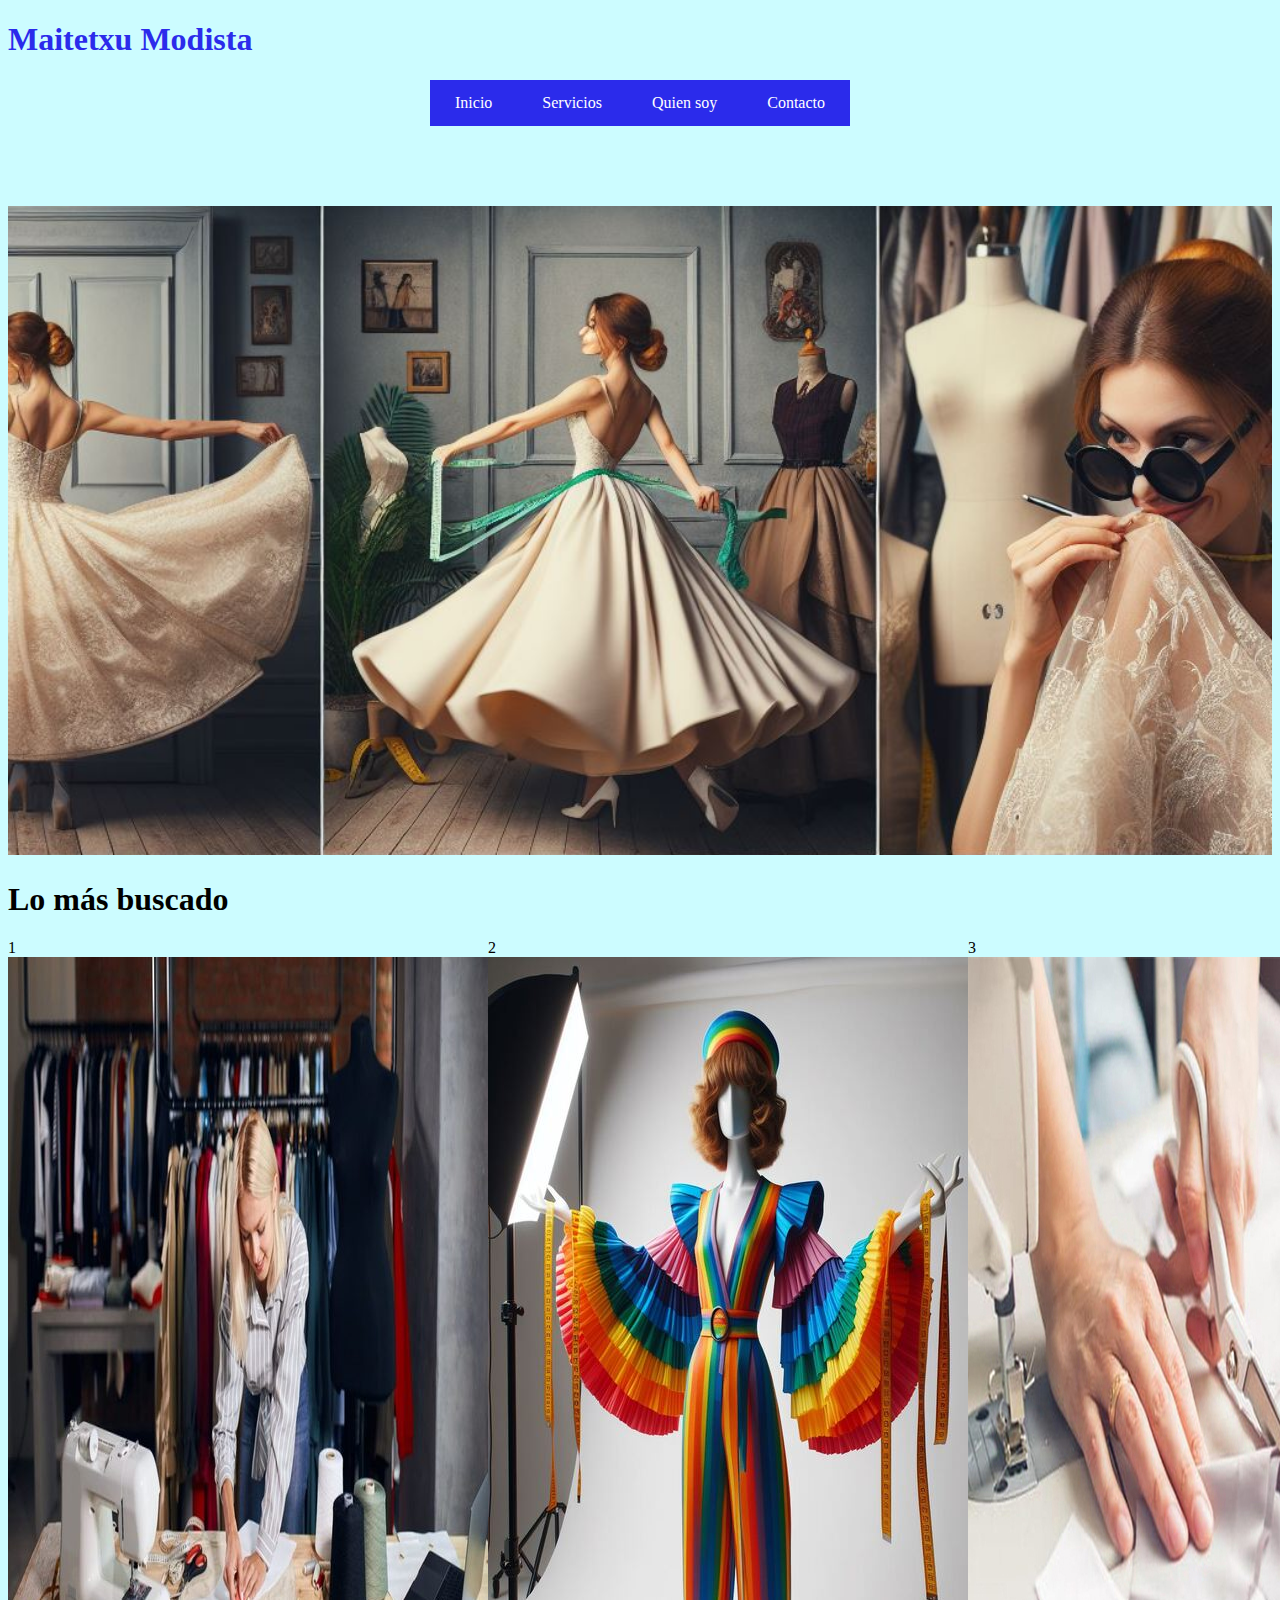
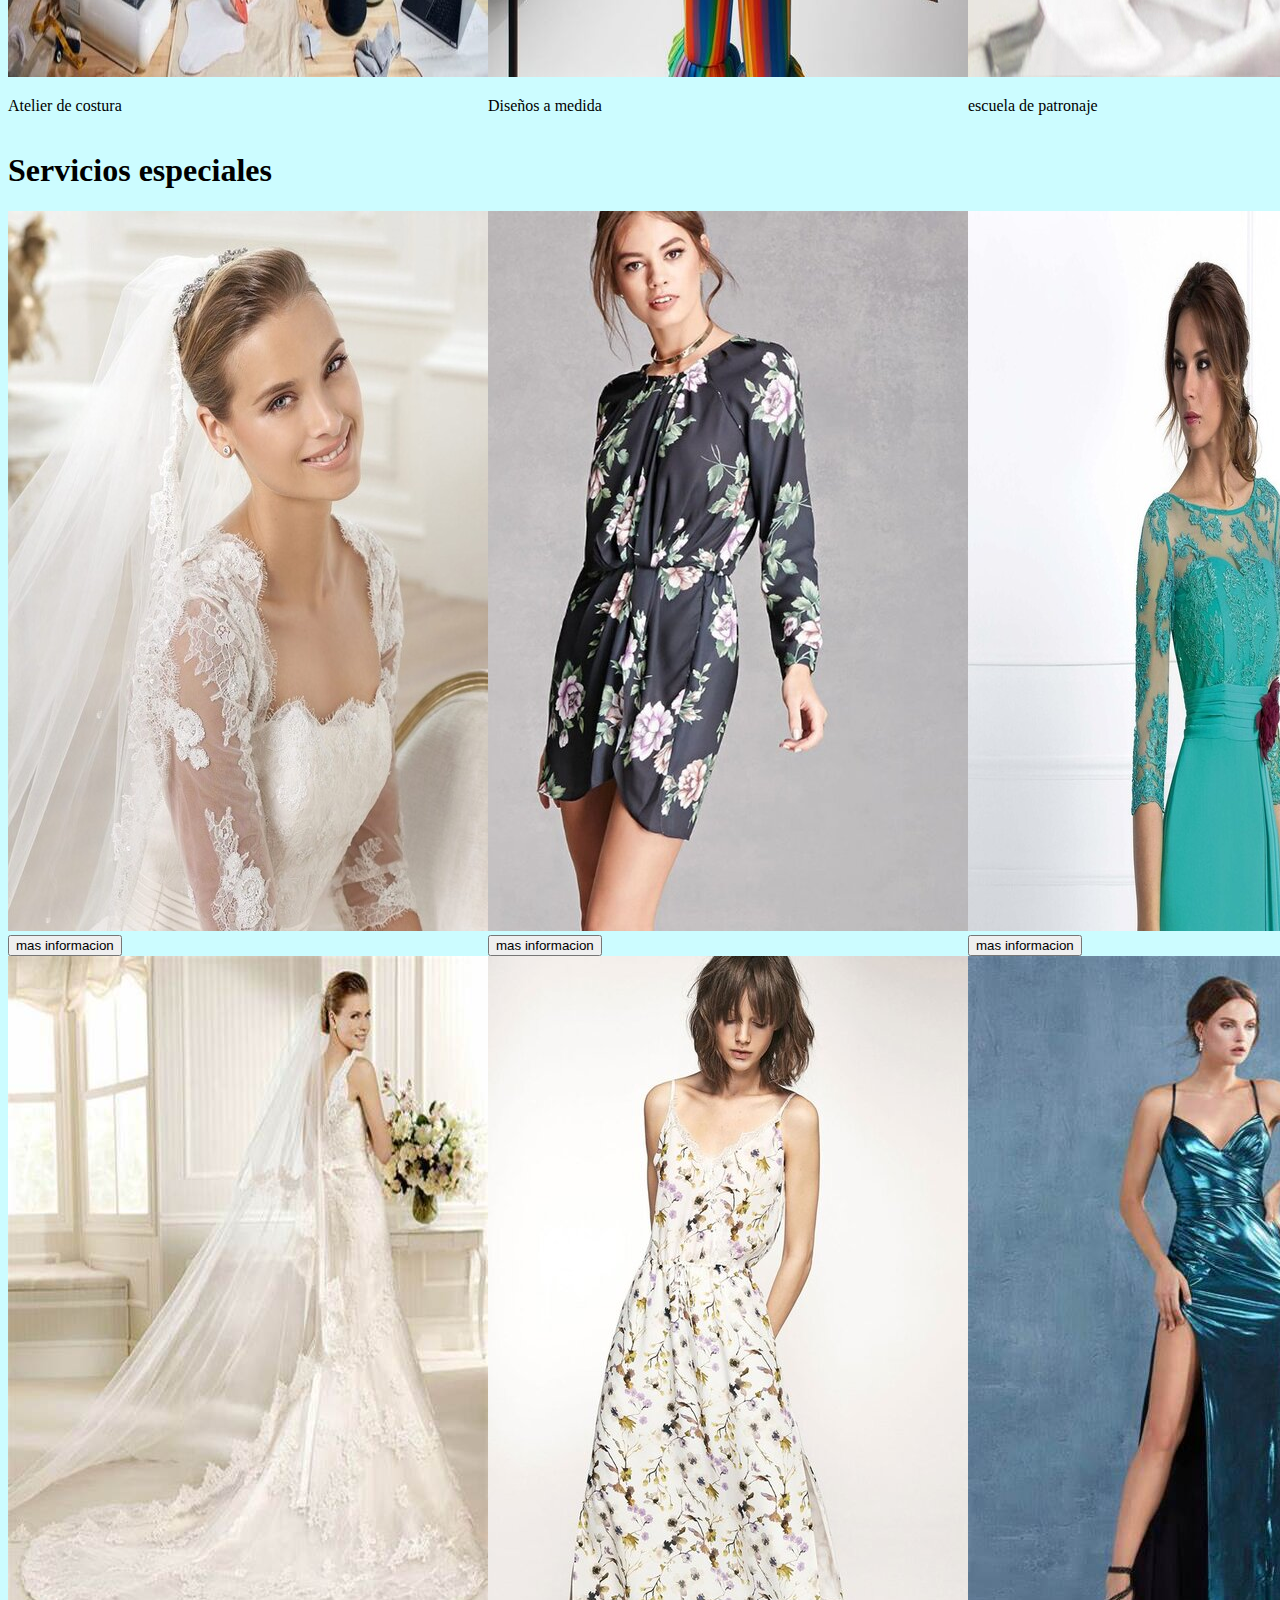
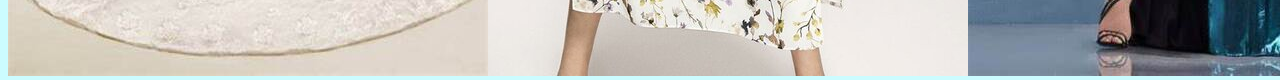
==== index.html @ 7f6f18ce "actualizacion" ====
<!DOCTYPE html>
<html lang="en">
<head>
    <meta charset="UTF-8">
    <meta name="viewport" content="width=device-width, initial-scale=1.0">
    <title>Document</title>
    <link rel="stylesheet" href="estilo.css"> 
   

    <script>
        function fnovias() {
          document.getElementById("novias").innerHTML = "<h1> Vestidos de novia hechos a medida </h1>";
        }
        </script>

<script>
    function fprimavera() {
      document.getElementById("primavera").innerHTML = "<h1> Nueva colección </h1>";
    }
    </script>

<script>
    function fcotel() {
      document.getElementById("coctel").innerHTML = "<h1> Vestidos de noche y eventos personalizados </h1>";
    }
    </script>
</head>
<body>

 <style>
    body{
        background: rgb(0, 238, 255,0.2)


    }
 </style>
    
    
    <!-- sesion 1 -->
    <section "sesion1">
   <h1 class="Titulo">Maitetxu Modista </h1> 
   </section>
   
   <section>
    <nav class="navegar">
    <a href="index.html"> Inicio</a>
    <a href="servicios.html"> Servicios</a>
    <a href="quiensoy.html"> Quien soy</a> 
    <a href="contacto.html"> Contacto</a>

</nav>
   </section>
   <!-- Sesion 2 -->

   <section class="portada"> 
    
<img src="Imagenes/Banner.png" alt="" ; width="100%";

    </section>



<!-- sesion 3 -->
<h1>Lo más buscado</h1>
<section class="sesion3">
    <article>1
<img src="Imagenes/Atelier.jpg" alt="720px"; width="480px"
>
<p>Atelier de costura</p>

    </article>
    <article>2
<img src="Imagenes/ModeloColores.jpg" alt="720px"; width="480px">
<p>Diseños a medida</p>

    </article>
    <article>3
<img src="Imagenes/PAtronaje.jpg" alt="720px"; width="480px">
<p>escuela de patronaje</p>
    </article>


</section>


<!-- sesion 4 -->
<h1>Servicios especiales</h1>
<section class="sesion4">

<article id="novias">    
<img src="Imagenes/Novia1.jpg" alt="720px"; width="480px">

<button type="button" onclick="fnovias()">mas informacion </button>

</article>

<article id="primavera">   
    <img src="Imagenes/Primavera1.jpg" alt="720px"; width="480px">
    
    <button type="button" onclick="fprimavera()">mas informacion </button>
    </article>


    <article id="coctel">
        <img src="Imagenes/vestidoturque.jpg" alt="720px"; width="480px">
        
        <button type="button" onclick="fcotel()">mas informacion </button>
        </article>

<article> 
<img src="Imagenes/Novia2.jpg" alt="720px"; width="480px">
</article>




<article> 
<img src="Imagenes/Primavera2.jpg" alt="720px"; width="480px">
</article>



<article>
<img src="Imagenes/vestidoturque2.jpg" alt="720px"; width="480px">
</article>

</section>

</body>
</html>
---- estilo.css ----
.Titulo{
    color: #2b2beb;
}
.sesion1{
    display: grid;
    grid-template-columns: auto ; 
}


.portada{
    width: 100%;
    height: 500px;
    position: relative;
    top: 80px;
    background-image: url("../../htdocs/ProyectoSENA/Imagenes/Banner.png");
    background-position: center;
    background-size: cover;
    background-repeat: no-repeat;
    

}


a:link, a:visited {
    background-color:  #2b2beb;
    color: white;
    padding: 14px 25px;
    text-align: center;
    text-decoration: none;
}
a:hover {
    color: hotpink;
  }
.navegar{
    display: flex;
    justify-content: center;
}
.sesion3{
    display: grid;
    grid-template-columns: auto auto auto;
}

.sesion4{

display: grid;
grid-template-columns: auto auto auto;
}

.servicios3cuerpo {
    display: grid;
    grid-template-columns: auto auto auto;

}

.navegar2 {
    display: flex;
    justify-content: center;
   
}
.navegar3 {
    display: flex;
    justify-content: center;
   
}

.navegar4 {
    display: flex;
    justify-content: center;
}
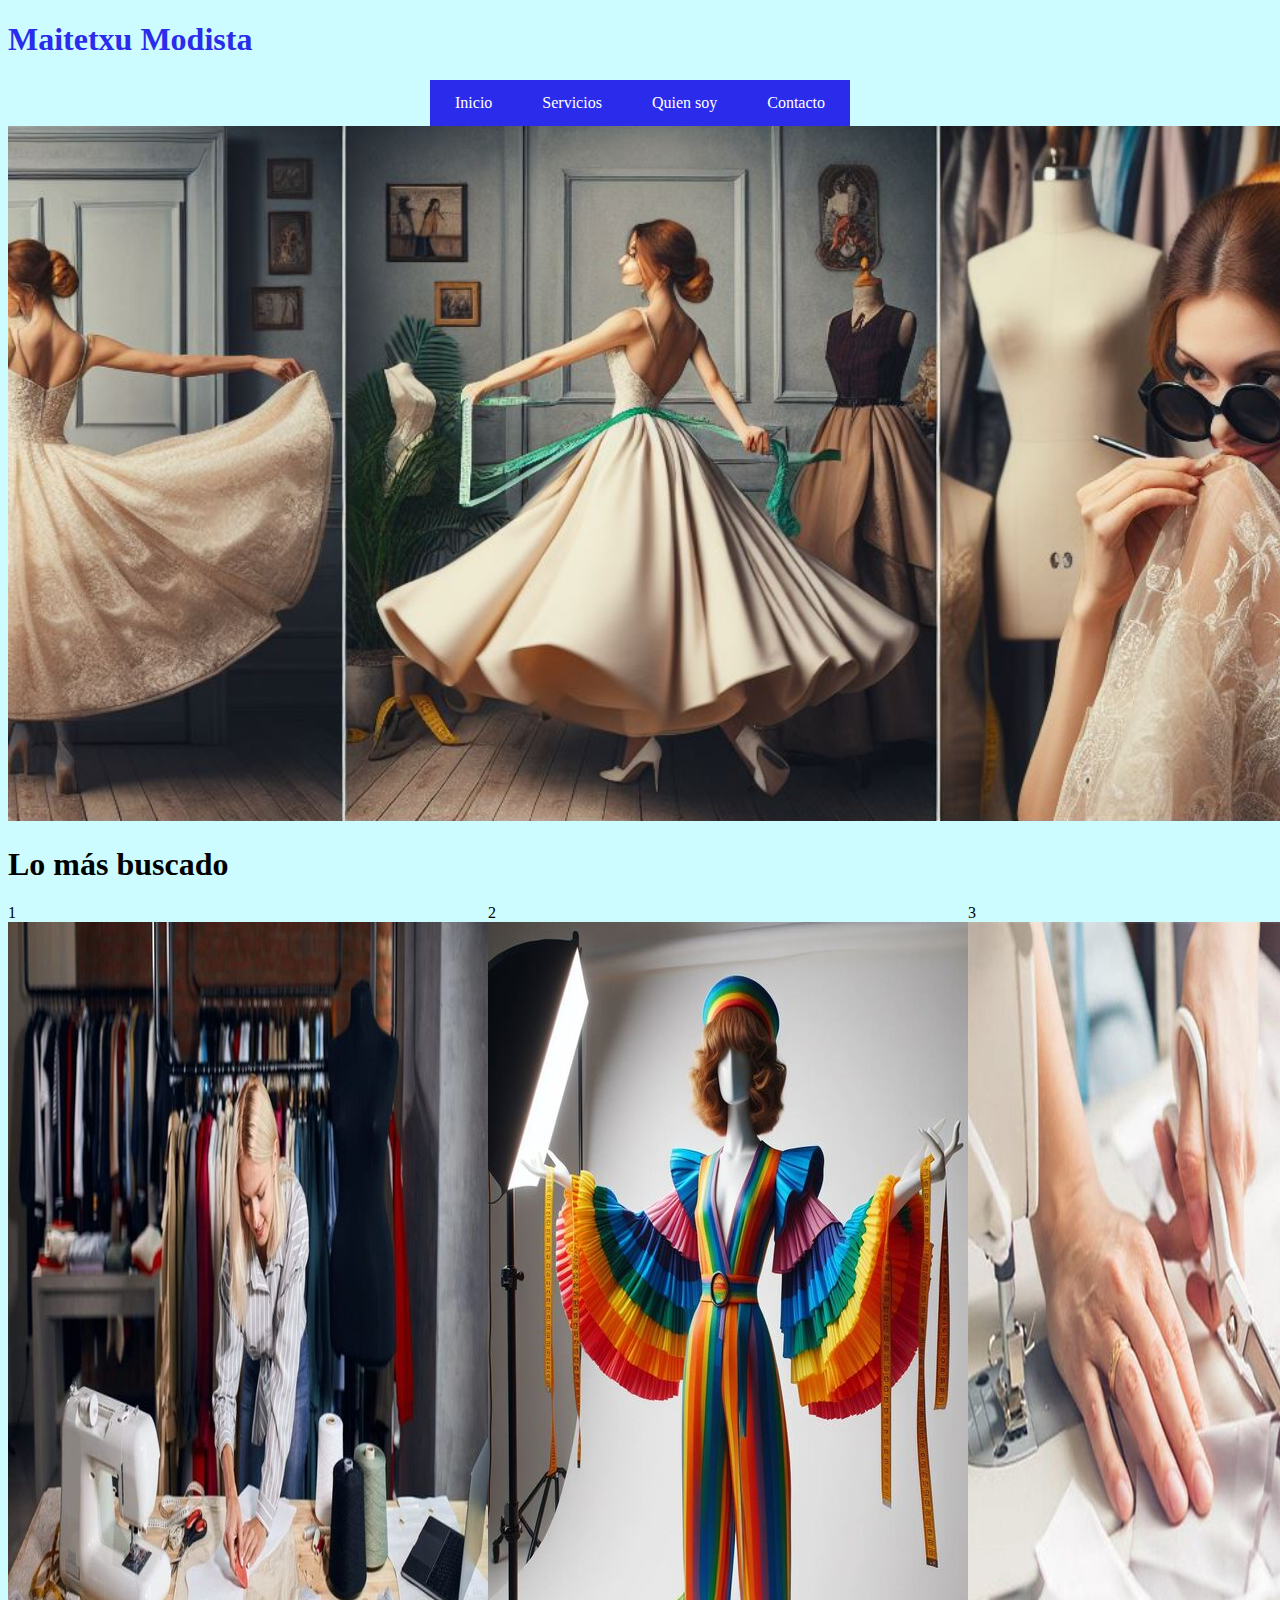
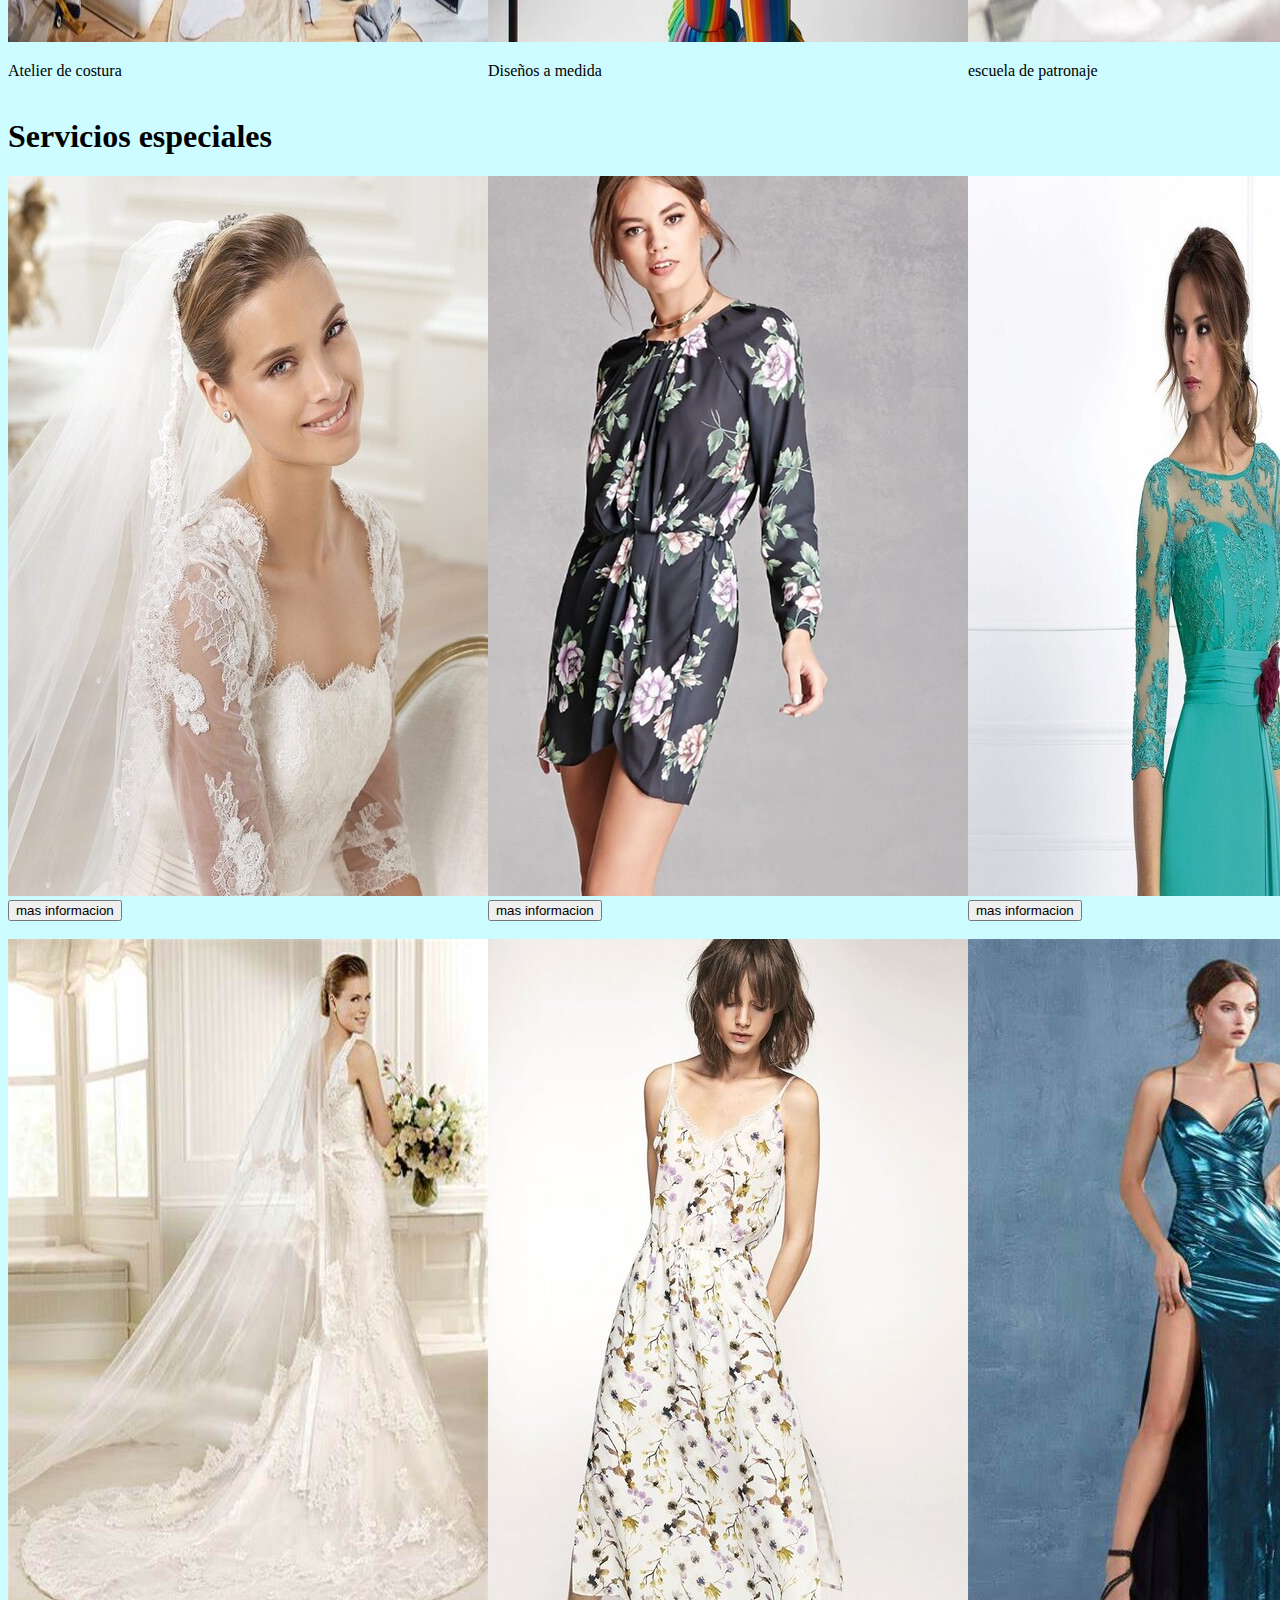
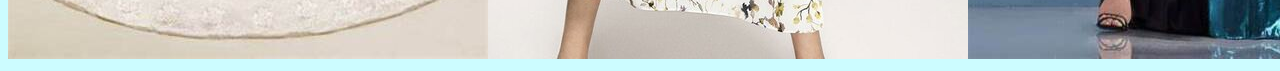
==== commit 185c7ac5: "actualizacion2" ====
--- a/index.html
+++ b/index.html
@@ -54,7 +54,7 @@
 
    <section class="portada"> 
     
-<img src="Imagenes/Banner.png" alt="" ; width="100%";
+<img src="Imagenes/Banner.png" alt="" ; width="107%", height="100%"
 
     </section>
 
@@ -91,6 +91,7 @@
 <img src="Imagenes/Novia1.jpg" alt="720px"; width="480px">
 
 <button type="button" onclick="fnovias()">mas informacion </button>
+<br><br>
 
 </article>
 
@@ -98,6 +99,8 @@
     <img src="Imagenes/Primavera1.jpg" alt="720px"; width="480px">
     
     <button type="button" onclick="fprimavera()">mas informacion </button>
+    <br><br>
+
     </article>
 
 
@@ -105,8 +108,9 @@
         <img src="Imagenes/vestidoturque.jpg" alt="720px"; width="480px">
         
         <button type="button" onclick="fcotel()">mas informacion </button>
+        <br><br>
         </article>
-
+    
 <article> 
 <img src="Imagenes/Novia2.jpg" alt="720px"; width="480px">
 </article>
--- a/estilo.css
+++ b/estilo.css
@@ -7,19 +7,6 @@
     grid-template-columns: auto ; 
 }
 
-
-.portada{
-    width: 100%;
-    height: 500px;
-    position: relative;
-    top: 80px;
-    background-image: url("../../htdocs/ProyectoSENA/Imagenes/Banner.png");
-    background-position: center;
-    background-size: cover;
-    background-repeat: no-repeat;
-    
-
-}
 
 
 a:link, a:visited {
@@ -41,17 +28,86 @@
     grid-template-columns: auto auto auto;
 }
 
+@media only screen and (max-width: 800px) {
+    .sesion3{
+        display: grid;
+        grid-template-columns: auto auto;
+    }
+}
+
+@media only screen and (max-width: 500px) {
+    .sesion3{
+        display: grid;
+        grid-template-columns: auto;
+    }
+}
+
 .sesion4{
 
 display: grid;
 grid-template-columns: auto auto auto;
 }
 
+@media only screen and (max-width: 800px) {
+    .sesion4{
+        display: grid;
+        grid-template-columns: auto auto;
+    }
+}
+
+@media only screen and (max-width: 500px) {
+    .sesion4{
+        display: grid;
+        grid-template-columns: auto;
+    }
+}
+
+
+ 
 .servicios3cuerpo {
     display: grid;
     grid-template-columns: auto auto auto;
+   
 
 }
+
+@media only screen and (max-width: 800px) {
+    .servicios3cuerpo{
+        display: grid;
+        grid-template-columns: auto auto;
+    }
+}
+
+@media only screen and (max-width: 500px) {
+    .servicios3cuerpo{
+        display: grid;
+        grid-template-columns: auto;
+    }
+}
+
+
+.servicios32cuerpo{
+    display: grid;
+    grid-template-columns: auto auto auto;
+}
+
+@media only screen and (max-width: 800px) {
+    .servicios32cuerpo{
+        display: grid;
+        grid-template-columns: auto auto;
+    }
+}
+
+@media only screen and (max-width: 500px) {
+    .servicios32cuerpo{
+        display: grid;
+        grid-template-columns: auto;
+    }
+}
+
+
+
+
 
 .navegar2 {
     display: flex;
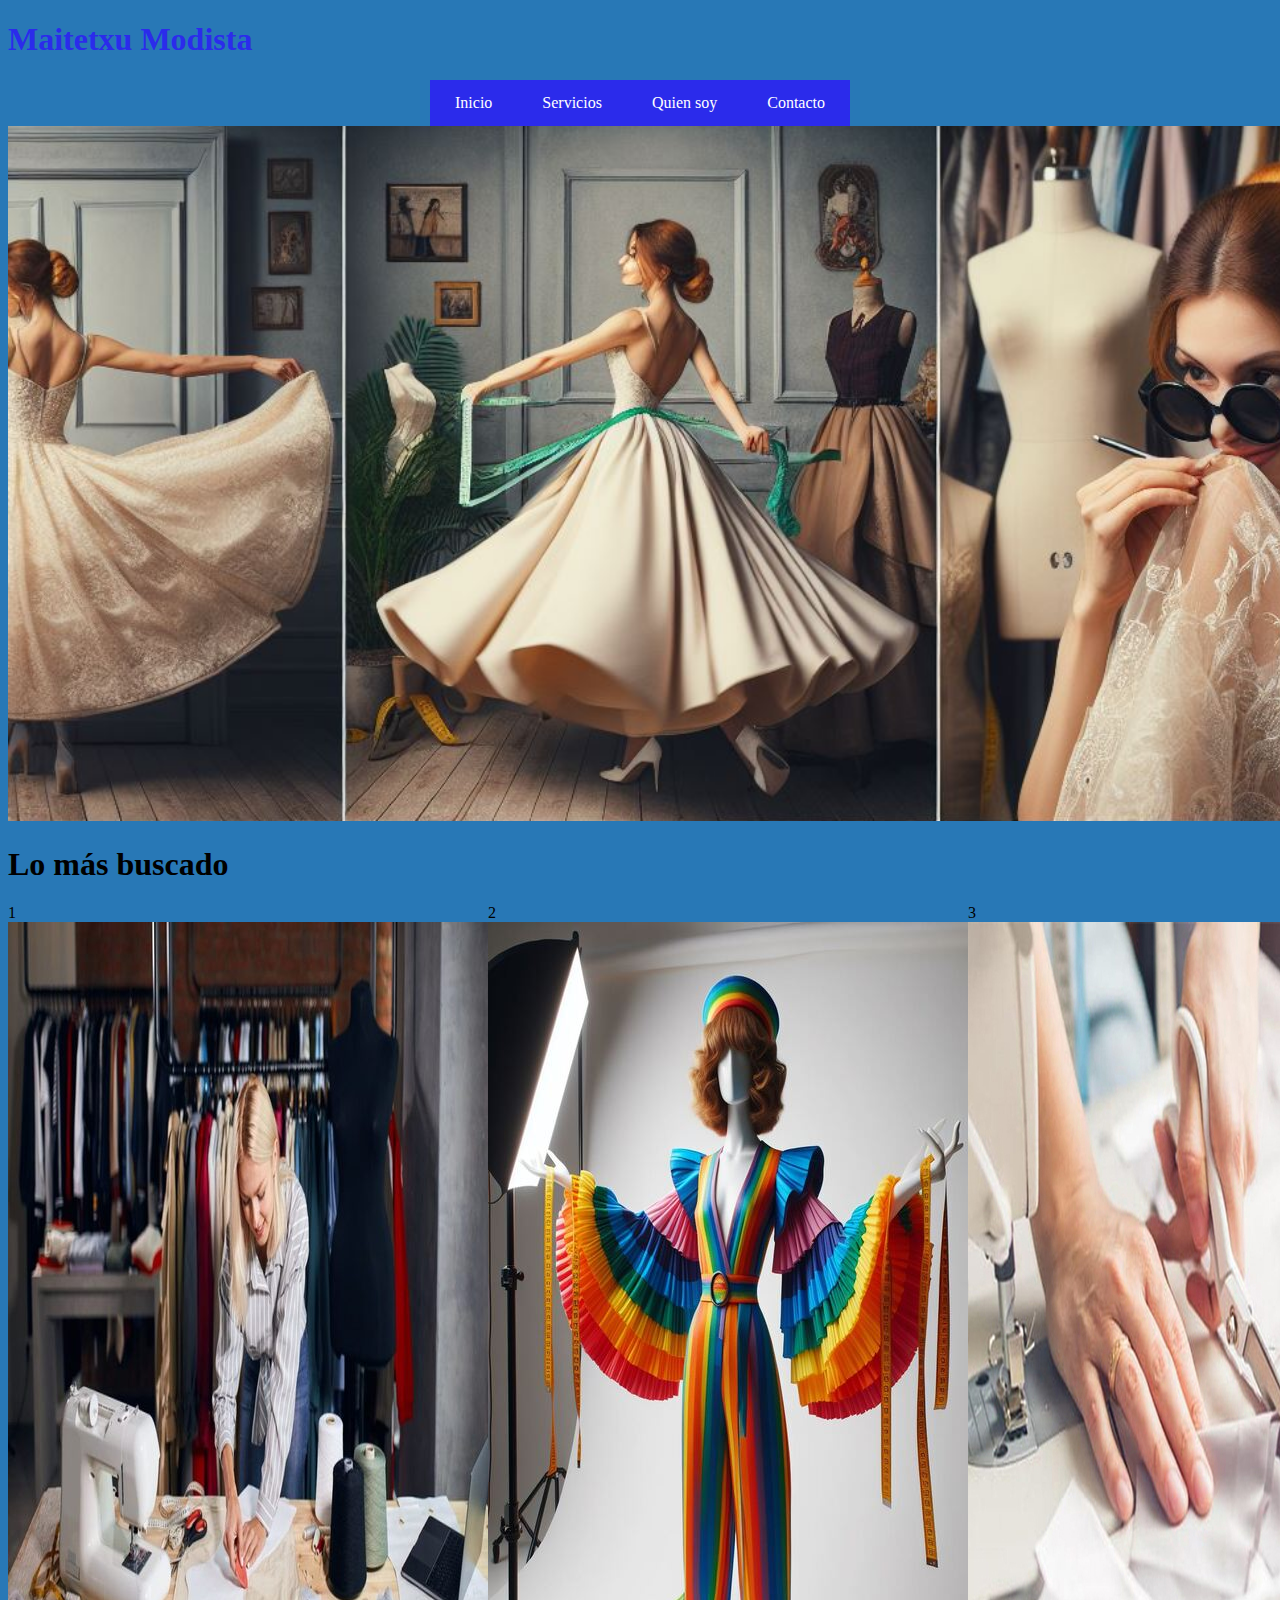
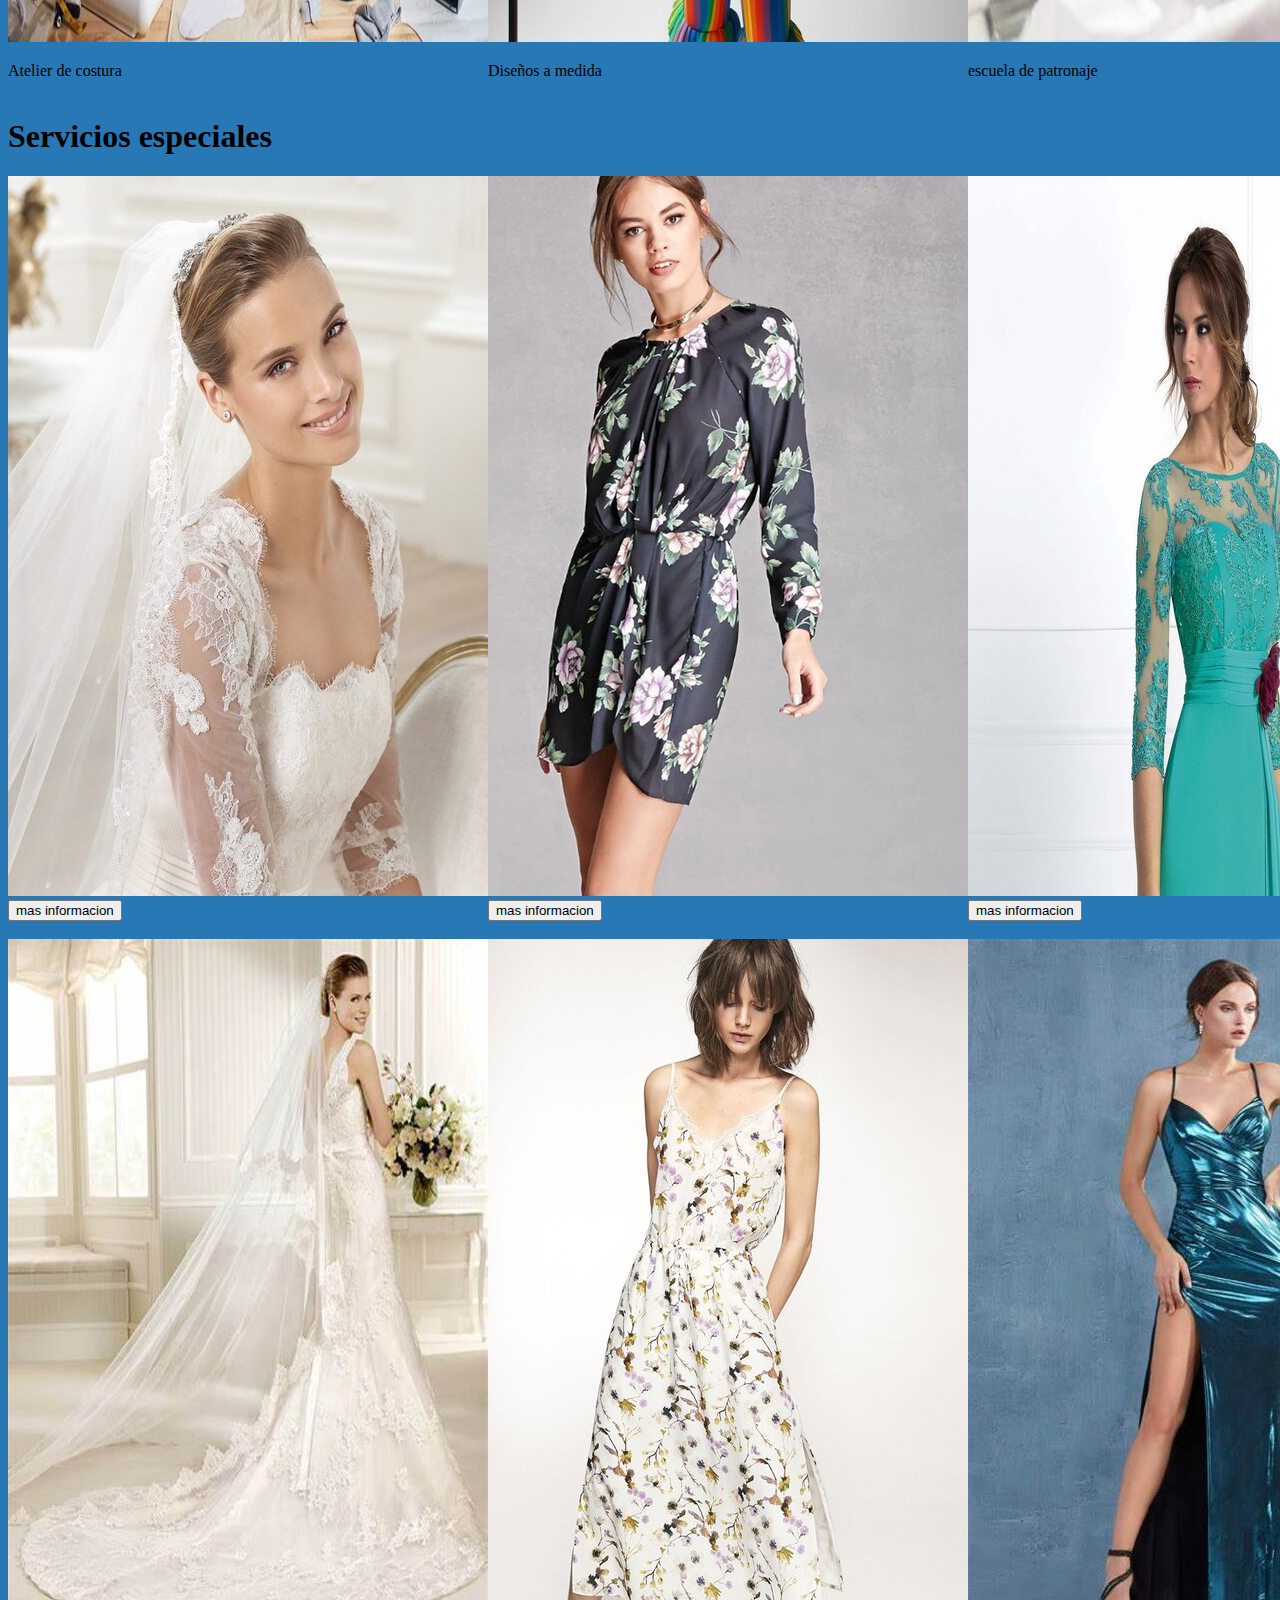
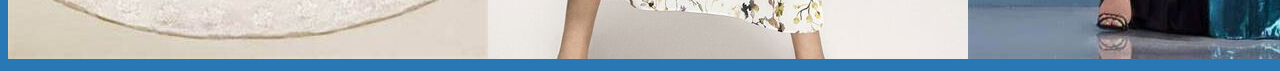
==== commit ccef23a4: "actualizacion3" ====
--- a/index.html
+++ b/index.html
@@ -28,11 +28,15 @@
 <body>
 
  <style>
-    body{
-        background: rgb(0, 238, 255,0.2)
+    body {
+  background-color: rgb(40, 120, 182);
+}
 
-
-    }
+@media only screen and (max-width: 600px) {
+  body {
+    background-color: rgb(255, 255, 255);
+  }
+}
  </style>
     
     
--- a/estilo.css
+++ b/estilo.css
@@ -23,6 +23,11 @@
     display: flex;
     justify-content: center;
 }
+
+
+
+
+
 .sesion3{
     display: grid;
     grid-template-columns: auto auto auto;
